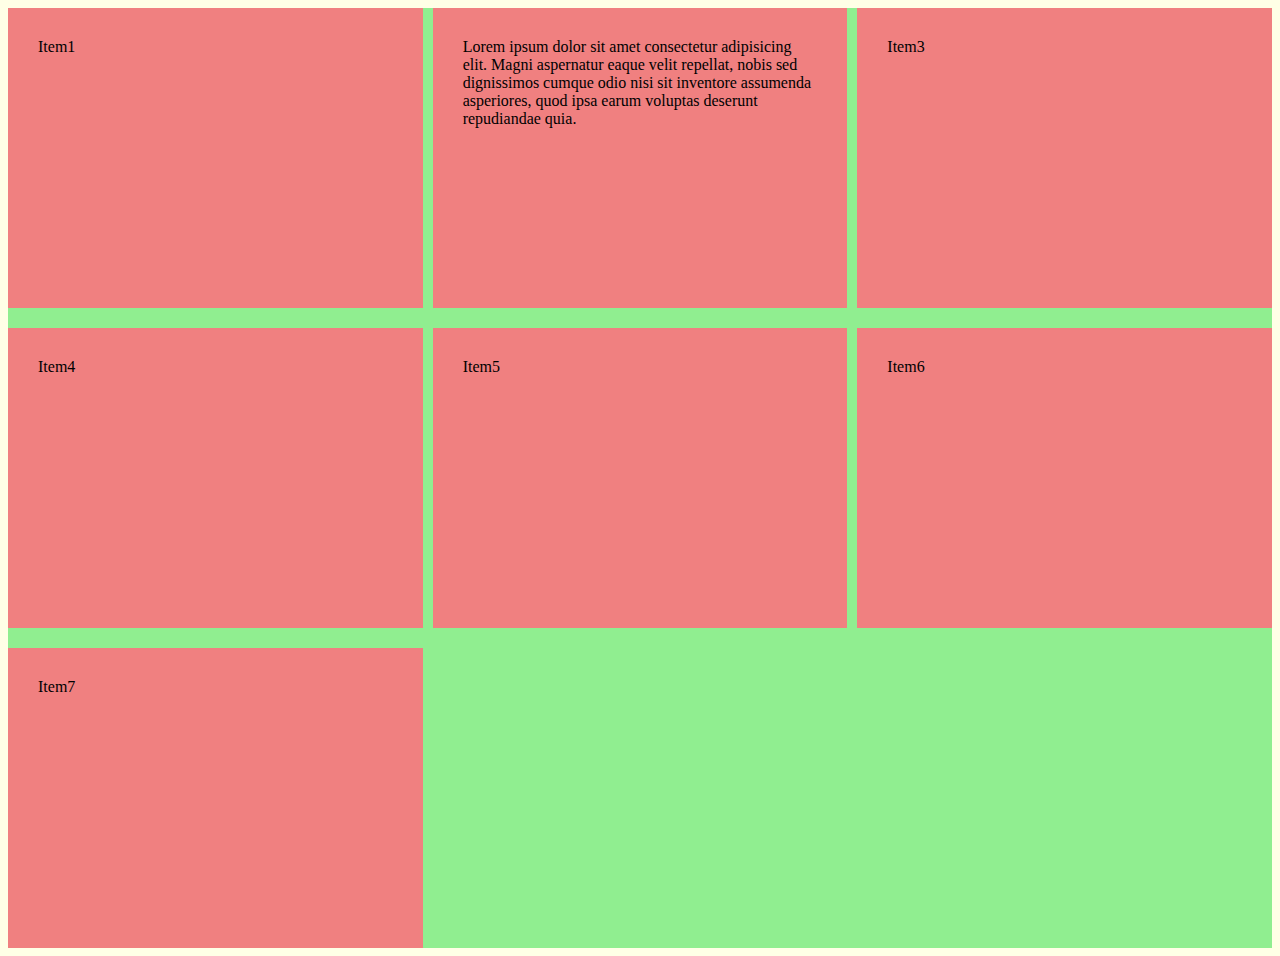
==== itempage.html @ 8e344e53 "learn css grid" ====
<!DOCTYPE html>
<html lang="en">

<head>
    <meta charset="UTF-8">
    <meta name="viewport" content="width=device-width, initial-scale=1.0">
    <title>Song Finder</title>
    <link rel="stylesheet" href="styles.css">

    <style>
        #container2 {
            display: grid;
            background: lightgreen;
            grid-template-columns: repeat(3, 1fr);
            grid-template-rows: repeat(3, 300px);
            /* grid-column-gap: 10px; */
            /* column-gap: 10px;
            row-gap: 10px; */
            gap: 20px 10px;

        }

        .item2 {
            background: lightcoral;
            padding: 30px;

        }
    </style>
</head>

<body>

    <div id="container2">
        <article class="item2">Item1</article>
        <article class="item2">Lorem ipsum dolor sit amet consectetur adipisicing elit. Magni aspernatur eaque velit
            repellat, nobis sed dignissimos cumque odio nisi sit inventore assumenda asperiores, quod ipsa earum
            voluptas deserunt repudiandae quia.</article>
        <article class="item2">Item3</article>
        <article class="item2">Item4</article>
        <article class="item2">Item5</article>
        <article class="item2">Item6</article>
        <article class="item2">Item7</article>
    </div>
</body>

</html>
---- styles.css ----
body {
  background-color: rgb(255, 255, 230);
}

header {
  text-align: center;
  margin: 30px;
  padding: 20px;
  font-family: "Barlow", sans-serif;
  font-family: "Playfair Display", serif;
}
@media screen and (max-width: 555px) {
  header input {
    width: 100%;
  }
}
header hr {
  margin-top: 20px;
}

#container {
  display: flex;
  flex-flow: row wrap;
  justify-content: space-around;
  text-align: center;
  width: 80%;
  margin: 10px auto;
  font-family: "Barlow", sans-serif;
  font-family: "Playfair Display", serif;
  font-weight: 300;
}
@media screen and (max-width: 1080px) {
  #container {
    width: 90%;
  }
}

.item {
  width: 300px;
  margin-bottom: 30px;
}
.item img {
  width: 60%;
  height: 180px;
  border: 1px solid rgb(245, 213, 8);
  box-shadow: 5px 5px 5px rgb(226, 221, 91);
}/*# sourceMappingURL=styles.css.map */
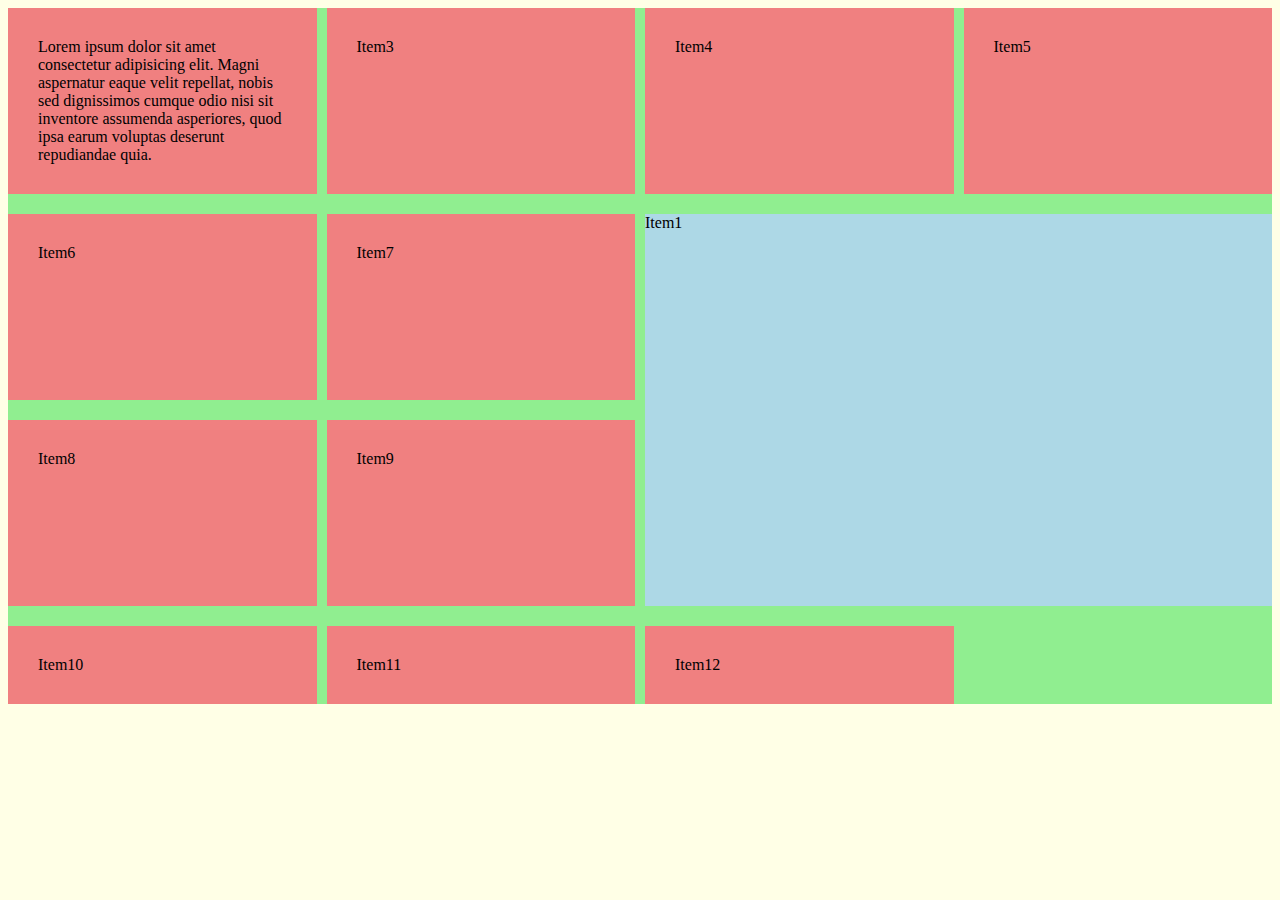
==== commit 3e1b32be: "learn css grid2" ====
--- a/itempage.html
+++ b/itempage.html
@@ -11,12 +11,13 @@
         #container2 {
             display: grid;
             background: lightgreen;
-            grid-template-columns: repeat(3, 1fr);
-            grid-template-rows: repeat(3, 300px);
+            grid-template-columns: repeat(4, 1fr);
+            grid-template-rows: repeat(3, 1fr);
             /* grid-column-gap: 10px; */
             /* column-gap: 10px;
             row-gap: 10px; */
             gap: 20px 10px;
+
 
         }
 
@@ -25,13 +26,24 @@
             padding: 30px;
 
         }
+
+        .item3 {
+            background: lightblue;
+            /* grid-row-start: 2;
+            grid-row-end: 4;
+            grid-column-start: 3;
+            grid-column-end: 5; */
+            /* grid-row: 2/4;
+            grid-column: 3/5; */
+            grid-area: 2/3/4/5;
+        }
     </style>
 </head>
 
 <body>
 
     <div id="container2">
-        <article class="item2">Item1</article>
+        <article class="item3">Item1</article>
         <article class="item2">Lorem ipsum dolor sit amet consectetur adipisicing elit. Magni aspernatur eaque velit
             repellat, nobis sed dignissimos cumque odio nisi sit inventore assumenda asperiores, quod ipsa earum
             voluptas deserunt repudiandae quia.</article>
@@ -40,6 +52,11 @@
         <article class="item2">Item5</article>
         <article class="item2">Item6</article>
         <article class="item2">Item7</article>
+        <article class="item2">Item8</article>
+        <article class="item2">Item9</article>
+        <article class="item2">Item10</article>
+        <article class="item2">Item11</article>
+        <article class="item2">Item12</article>
     </div>
 </body>
 
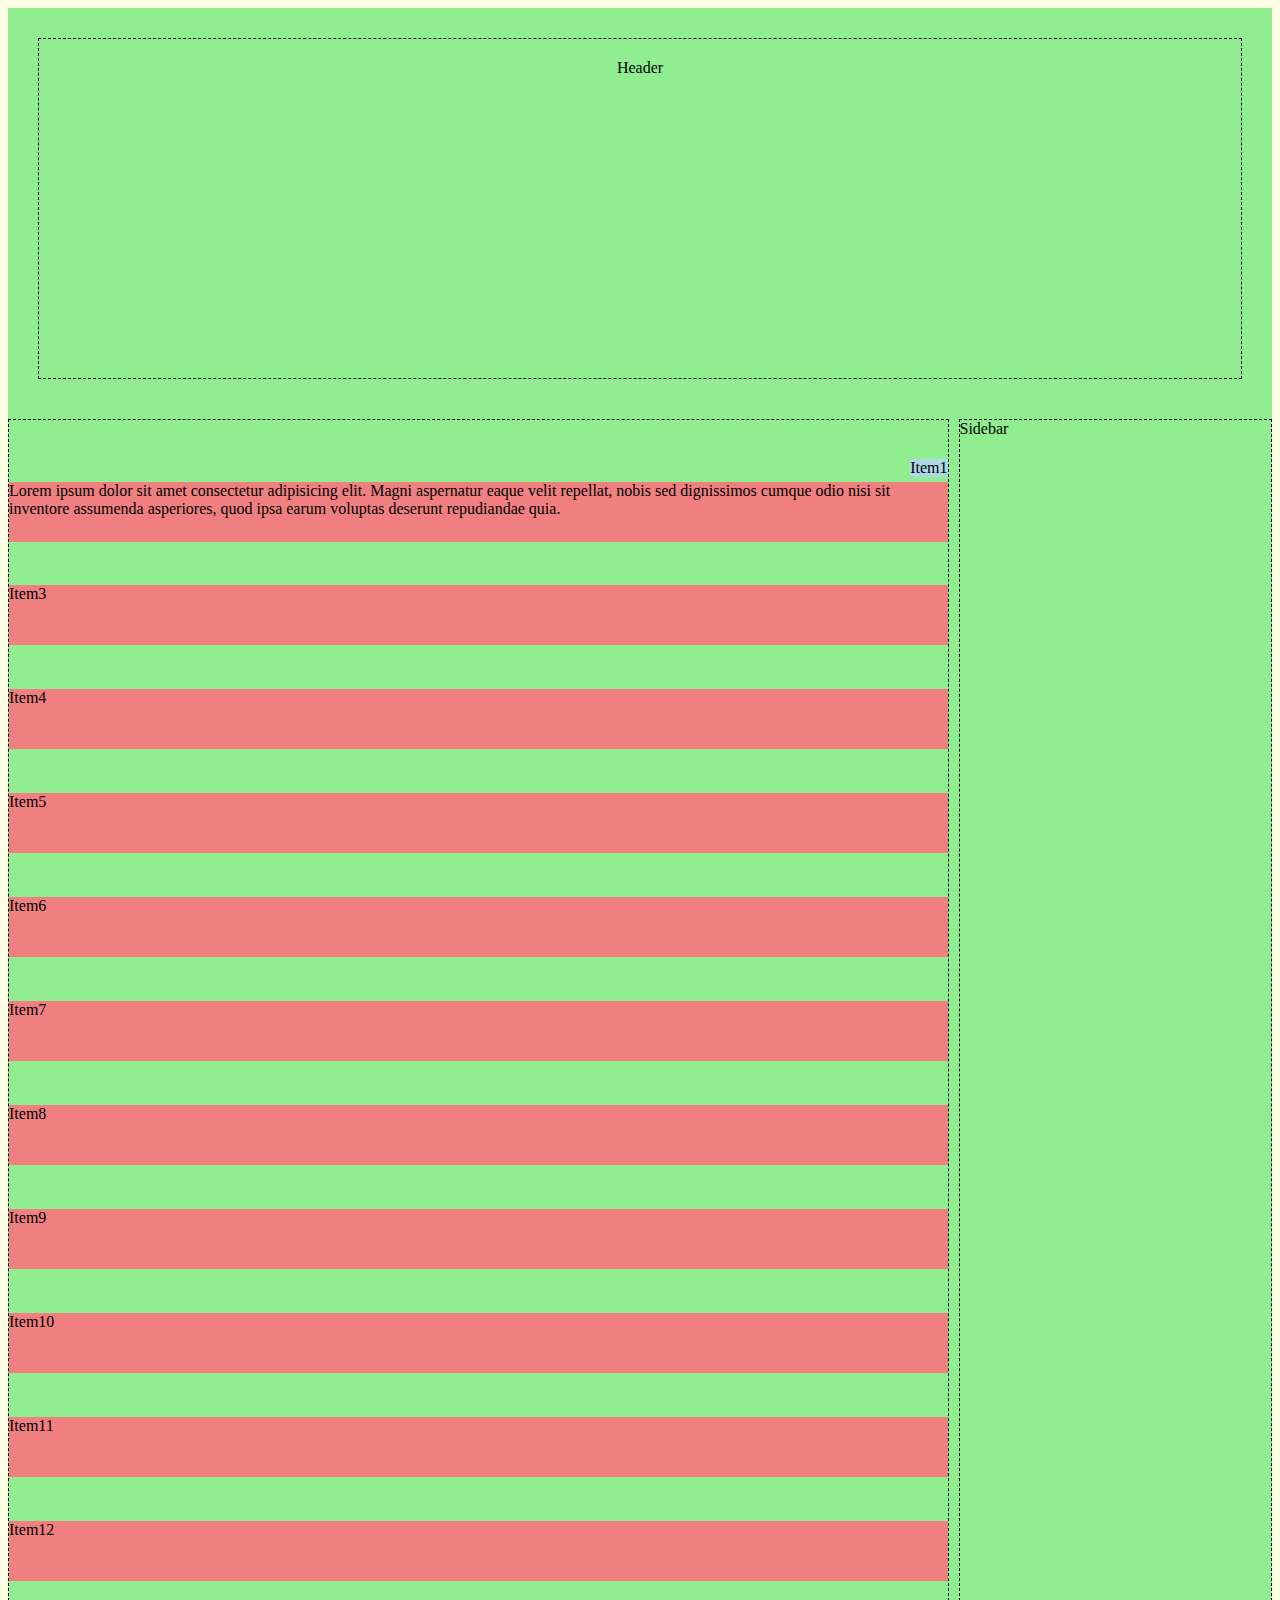
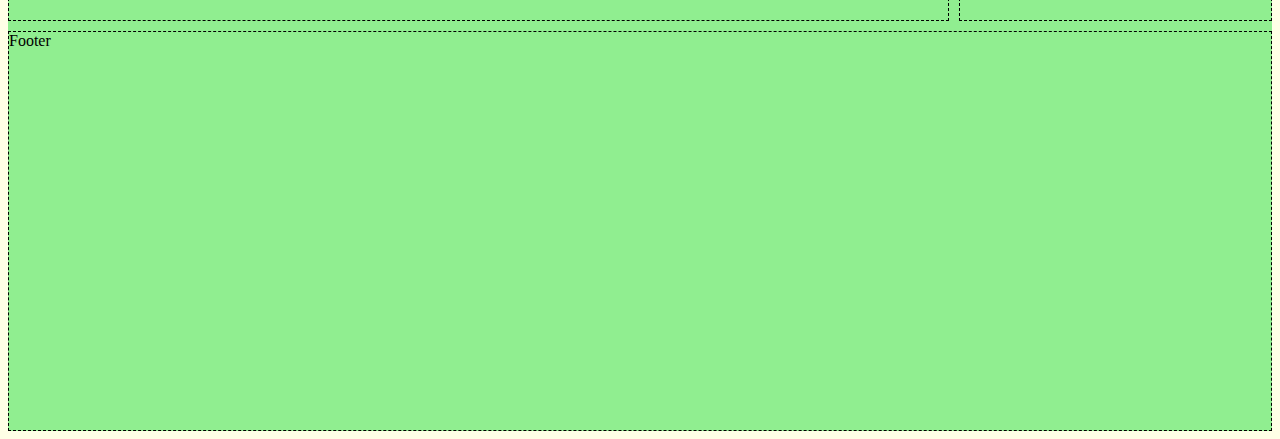
==== commit 28958d35: "learn css grid3" ====
--- a/itempage.html
+++ b/itempage.html
@@ -11,31 +11,72 @@
         #container2 {
             display: grid;
             background: lightgreen;
-            grid-template-columns: repeat(4, 1fr);
-            grid-template-rows: repeat(3, 1fr);
+            /* grid-template-columns: repeat(4, 1fr); */
+            grid-template-areas: "header header"
+                "content sidebar"
+                "footer footer";
+            grid-template-columns: 3fr 1fr;
+            /* grid-template-rows: repeat(3, 1fr); */
+            grid-template-rows: 1fr 3fr 1fr;
             /* grid-column-gap: 10px; */
             /* column-gap: 10px;
             row-gap: 10px; */
-            gap: 20px 10px;
-
+            /* gap: 20px 10px;  */
+            grid-gap: 10px;
 
         }
 
         .item2 {
             background: lightcoral;
-            padding: 30px;
+            /* padding: 30px; */
+            height: 60px;
 
         }
 
+
         .item3 {
             background: lightblue;
-            /* grid-row-start: 2;
-            grid-row-end: 4;
-            grid-column-start: 3;
-            grid-column-end: 5; */
-            /* grid-row: 2/4;
-            grid-column: 3/5; */
-            grid-area: 2/3/4/5;
+            /* grid-row-start: row-start;
+            grid-row-end: row-end 4;
+            grid-column-start: col-start;
+            grid-column-end: col-end2; */
+            justify-self: end;
+            align-self: end;
+
+        }
+
+        header,
+        main,
+        aside,
+        footer {
+            border: 1px dashed;
+        }
+
+        header {
+            grid-column: header;
+            grid-row: header;
+        }
+
+        main {
+            grid-column: content;
+            grid-row: content;
+            display: grid;
+            grid-gap: 5px;
+            /* grid-template-columns: repeat(4, 1fr);
+            grid-template-rows: repeat(1fr); */
+            height: 1200px;
+            /* justify-items: center;
+            align-items: center; */
+        }
+
+        aside {
+            grid-column: sidebar;
+            grid-row: sidebar;
+        }
+
+        footer {
+            grid-column: footer;
+            grid-row: footer;
         }
     </style>
 </head>
@@ -43,20 +84,26 @@
 <body>
 
     <div id="container2">
-        <article class="item3">Item1</article>
-        <article class="item2">Lorem ipsum dolor sit amet consectetur adipisicing elit. Magni aspernatur eaque velit
-            repellat, nobis sed dignissimos cumque odio nisi sit inventore assumenda asperiores, quod ipsa earum
-            voluptas deserunt repudiandae quia.</article>
-        <article class="item2">Item3</article>
-        <article class="item2">Item4</article>
-        <article class="item2">Item5</article>
-        <article class="item2">Item6</article>
-        <article class="item2">Item7</article>
-        <article class="item2">Item8</article>
-        <article class="item2">Item9</article>
-        <article class="item2">Item10</article>
-        <article class="item2">Item11</article>
-        <article class="item2">Item12</article>
+        <header>Header</header>
+        <main>
+            <article class="item3">Item1</article>
+            <article class="item2">Lorem ipsum dolor sit amet consectetur adipisicing elit. Magni aspernatur eaque velit
+                repellat, nobis sed dignissimos cumque odio nisi sit inventore assumenda asperiores, quod ipsa earum
+                voluptas deserunt repudiandae quia.</article>
+            <article class="item2">Item3</article>
+            <article class="item2">Item4</article>
+            <article class="item2">Item5</article>
+            <article class="item2">Item6</article>
+            <article class="item2">Item7</article>
+            <article class="item2">Item8</article>
+            <article class="item2">Item9</article>
+            <article class="item2">Item10</article>
+            <article class="item2">Item11</article>
+            <article class="item2">Item12</article>
+        </main>
+        <aside>Sidebar</aside>
+        <footer>Footer</footer>
+
     </div>
 </body>
 
